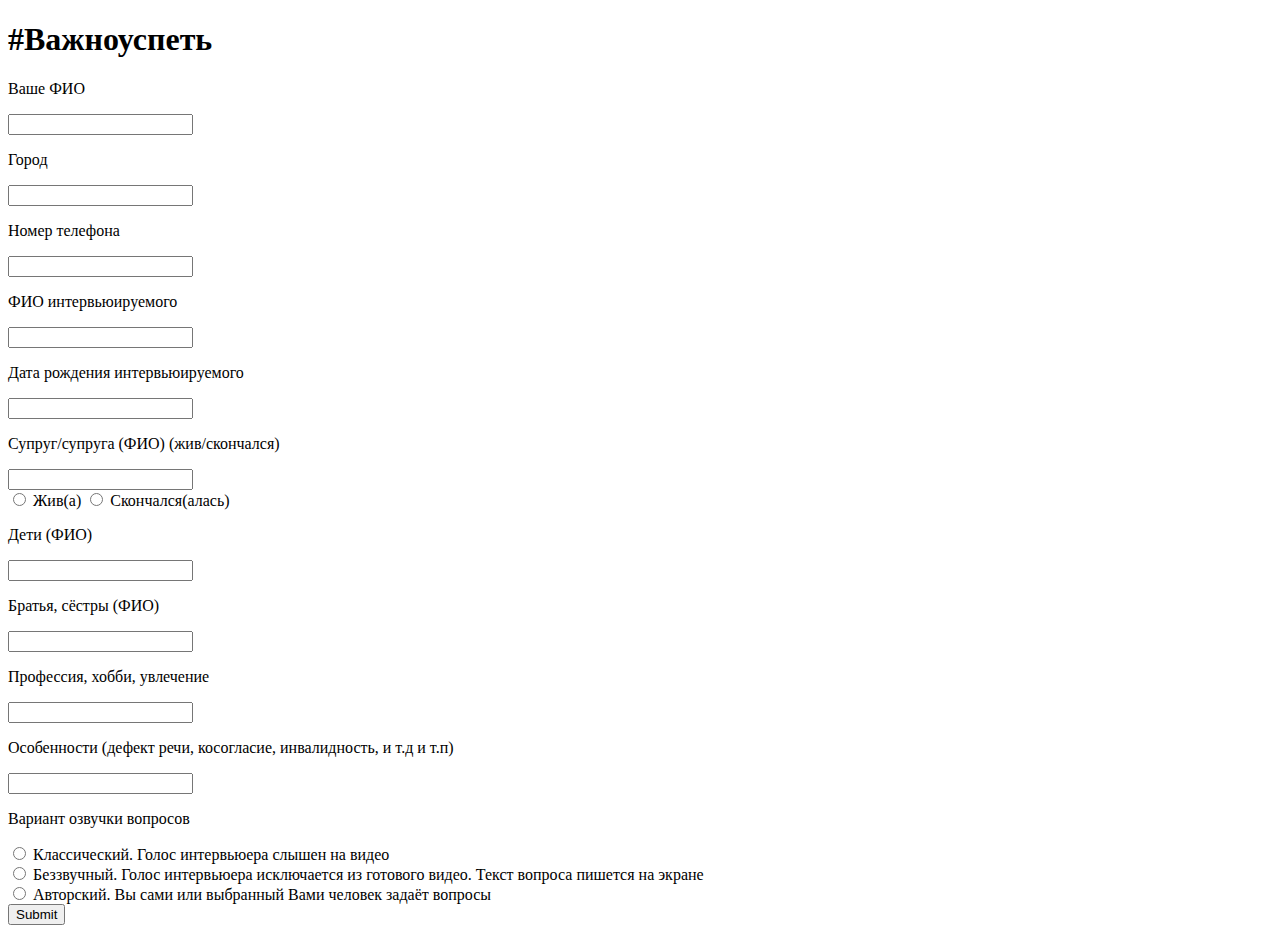
==== anketa.html @ 501dde52 "Add files via upload" ====
<!DOCTYPE html>
<html lang="ru">
<head>
    <meta charset="UTF-8">
    <meta http-equiv="X-UA-Compatible" content="IE=edge">
    <meta name="viewport" content="width=device-width, initial-scale=1.0">
    <link rel="stylesheet" href="static/nketaStyle.css">
    <title>Document</title>
</head>
<body>
    <div id="anketa">
        <h1>#Важноуспеть</h1>
        <form action="">
            <div>
                <p>Ваше ФИО</p>
                <input type="text" name="fio">
            </div>
            
            <div>
                <p>Город</p>
                <input type="text" name="city">
            </div>
            

            <div>
                <p>Номер телефона</p>
                <input type="text" name="phone">
            </div>
            
            <div>
                <p>ФИО интервьюируемого</p>
                <input type="text" name="fioInterviewer">
            </div>
            
            <div>
                <p>Дата рождения интервьюируемого</p>
                <input type="text" name="birthDateInterviewer">
            </div>
            
            <div id="isAlive">
                <p>Супруг/супруга (ФИО) (жив/скончался)</p>
                <input type="text" name="partner">
                <div>
                    <input type="radio" name="isAlive" value="alive"> <span>Жив(а)</span>
                    <input type="radio" name="isAlive" value="died"> <span>Скончался(алась)</span>
                </div>
            </div>
            
            <div>
                <p>Дети (ФИО)</p>
                <input type="text" name="fioChildren">
            </div>
            
            <div>
                <p>Братья, сёстры (ФИО)</p>
                <input type="text" name="fioBrotherSister">
            </div>

            <div>
                <p>Профессия, хобби, увлечение</p>
                <input type="text" name="occupation">
            </div>
            
            <div>
                <p>Особенности (дефект речи, косогласие, инвалидность, и т.д и т.п)</p>
                <input type="text" name="feature">
            </div>
            
            <div id="soundVariants">
                <p>Вариант озвучки вопросов</p>
                <div>
                    <div>
                        <input type="radio" name="sound" value="classic">
                        <label>Классический. Голос интервьюера слышен на видео</label>
                    </div>

                    <div>
                        <input type="radio" name="sound" value="mute">
                        <label>Беззвучный. Голос интервьюера исключается из готового видео. Текст вопроса пишется на экране</label>
                    </div>
                    <div>
                        <input type="radio" name="sound" value="authors">
                        <label>Авторский. Вы сами или выбранный Вами человек задаëт вопросы</label>
                    </div>
                </div>
            </div>

            <div id="button"><input type="submit"></div>
            
        </form>
    </div>
</body>
</html>
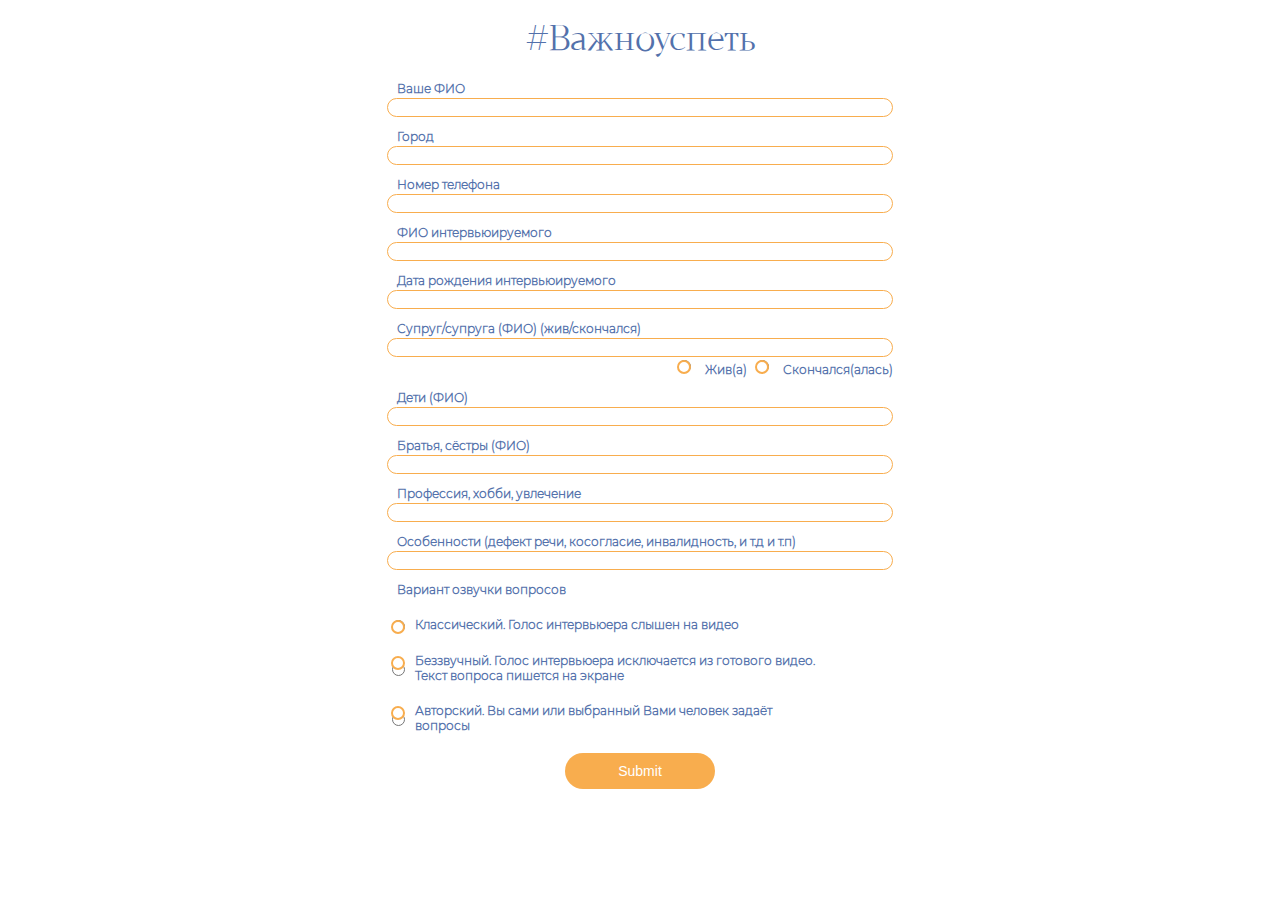
==== commit 421bb386: "doesnt matter" ====
--- a/anketa.html
+++ b/anketa.html
@@ -85,7 +85,7 @@
                 </div>
             </div>
 
-            <div id="button"><input type="submit"></div>
+            <div id="button"><a href="afterAnket.htm"><input type="submit"></a></div>
             
         </form>
     </div>
--- a/static/nketaStyle.css
+++ b/static/nketaStyle.css
@@ -0,0 +1,140 @@
+@font-face {
+  font-family: "Montserrat";
+  src: url("fonts/Montserrat/Montserrat-Light.ttf");
+}
+
+@font-face {
+  font-family: "Blacker Display";
+  src: url("fonts/BlackerDisplay/BlackerDisplay-Light.ttf");
+}
+
+div#anketa {
+  width: 40%;
+  position: relative;
+  margin: 0% auto;
+  color: #5371ab;
+}
+
+div#anketa > div {
+  position: relative;
+  width: 100%;
+}
+
+h1 {
+  text-align: center;
+  font-family: "Blacker Display";
+  font-weight: 300;
+  font-style: normal;
+  font-size: 36px;
+}
+
+div#anketa p,
+span,
+label {
+  margin-bottom: 0%;
+  font-family: "Montserrat";
+  font-style: normal;
+  font-weight: 800;
+  font-size: 12px;
+  color: #5371ab;
+  margin-bottom: 2px;
+}
+
+p {
+  margin-left: 2%;
+}
+
+div#anketa input[type="text"] {
+  border: 1.41552px solid #f8ad4e;
+  border-radius: 28.3105px;
+  box-sizing: border-box;
+  width: 100%;
+}
+
+input[type="radio"] {
+  margin-right: 10px;
+}
+
+input[type="radio"]:after {
+  width: 10px;
+  height: 10px;
+  border-radius: 15px;
+  position: relative;
+  top: 0px;
+  left: -1px;
+
+  background-color: #fff;
+  content: "";
+  display: inline-block;
+  visibility: visible;
+  border: 2px solid #f8ad4e;
+}
+
+input[type="radio"]:checked:after {
+  width: 10px;
+  height: 10px;
+  border-radius: 15px;
+  position: relative;
+  top: 0px;
+  left: -1px;
+
+  background-color: #f8ad4e;
+  content: "";
+  display: inline-block;
+  visibility: visible;
+  border: 2px solid #f8ad4e;
+}
+
+input[type="submit"] {
+  position: relative;
+  background: #f8ad4e;
+  border-radius: 25px;
+  border: 0px;
+  font-size: 14px;
+  font-family: "Montserrat-Semibold", sans-serif;
+  padding: 10px 40px;
+  color: #fff;
+  width: 150px;
+
+  left: 50%;
+  margin: 0px -75px;
+  align-self: center;
+}
+
+div#isAlive > div {
+  text-align: right;
+}
+
+div#button {
+  margin-top: 20px;
+}
+
+div#soundVariants {
+  height: max-content;
+}
+
+div#soundVariants > div > div {
+  position: relative;
+  margin-top: 20px;
+  height: max-content;
+  display: flex;
+  flex-direction: row;
+}
+
+div#soundVariants label {
+  width: 80%;
+  position: relative;
+  right: 0%;
+  margin: 0;
+  display: inline;
+}
+
+div#soundVariants > div {
+  height: max-content;
+}
+
+@media screen and (max-width: 600px) {
+  div#anketa {
+    width: 80%;
+  }
+}
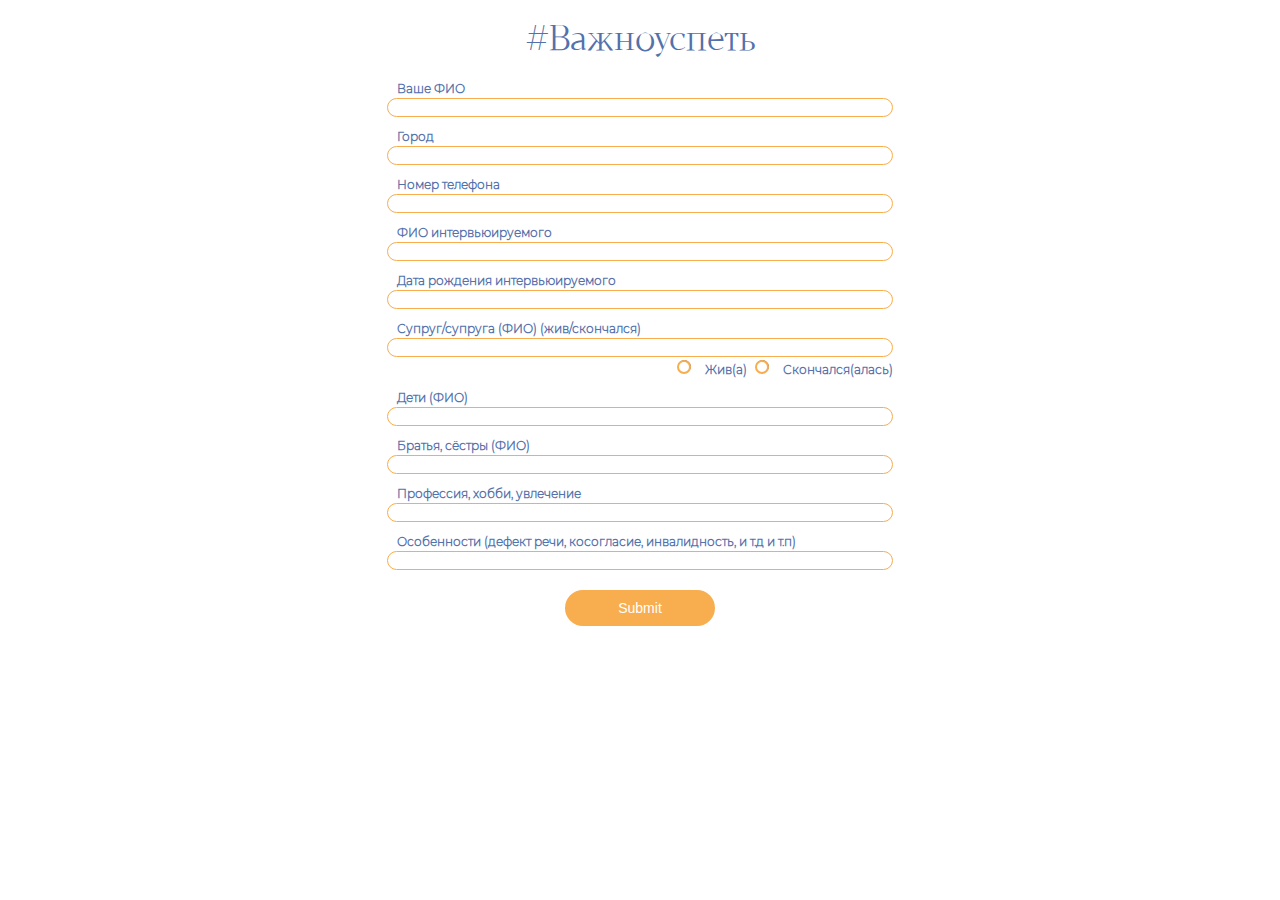
==== commit 2b137294: "rm block with sound variants from anketa.html" ====
--- a/anketa.html
+++ b/anketa.html
@@ -10,7 +10,7 @@
 <body>
     <div id="anketa">
         <h1>#Важноуспеть</h1>
-        <form action="">
+        <form action="afterAnket.htm" >
             <div>
                 <p>Ваше ФИО</p>
                 <input type="text" name="fio">
@@ -66,7 +66,7 @@
                 <input type="text" name="feature">
             </div>
             
-            <div id="soundVariants">
+            <!--<div id="soundVariants">
                 <p>Вариант озвучки вопросов</p>
                 <div>
                     <div>
@@ -83,7 +83,7 @@
                         <label>Авторский. Вы сами или выбранный Вами человек задаëт вопросы</label>
                     </div>
                 </div>
-            </div>
+            </div>-->
 
             <div id="button"><a href="afterAnket.htm"><input type="submit"></a></div>
             
